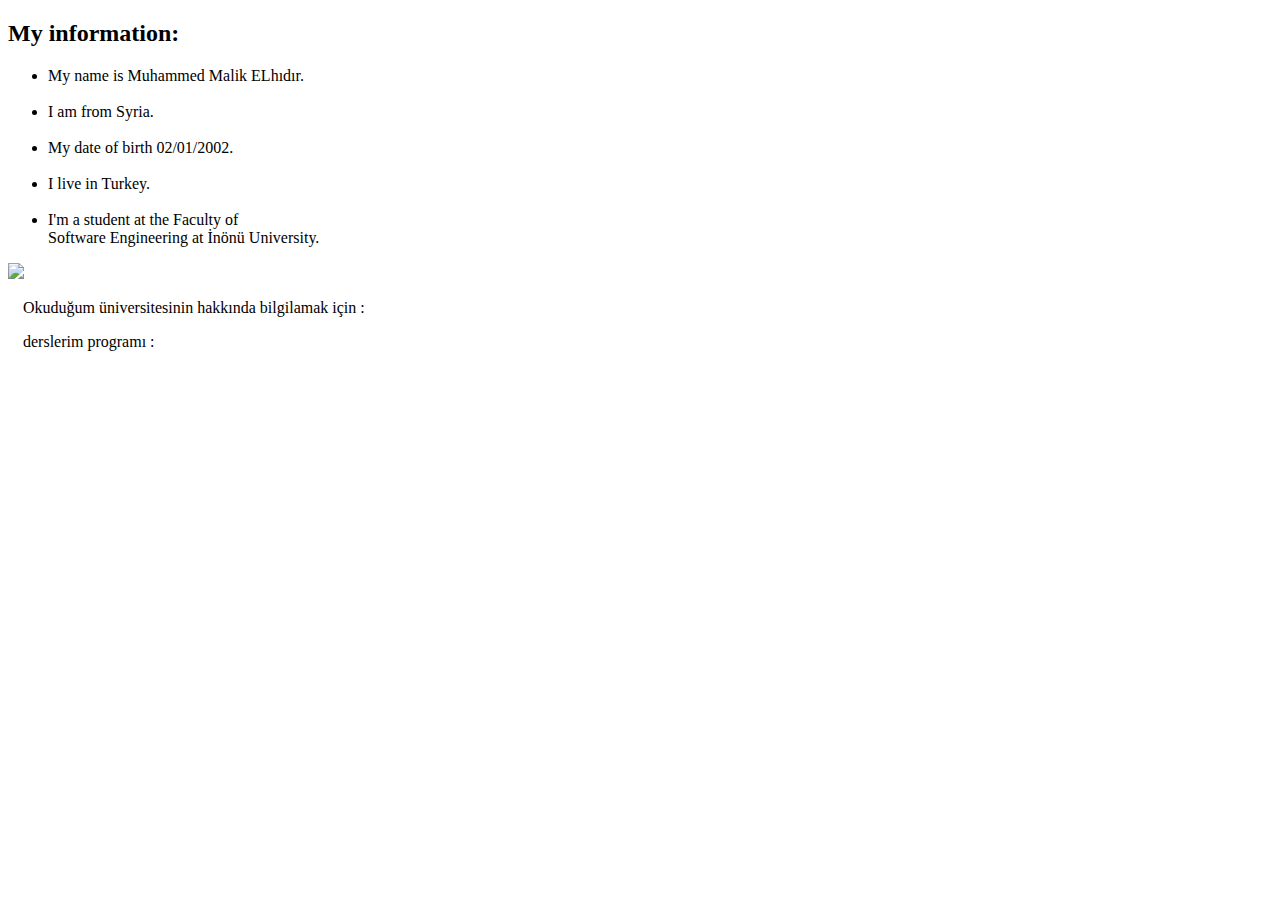
==== aboutme.html @ b2be9656 "Add files via upload" ====
<!DOCTYPE html>
<html>
    <head>
        <meta charset="UTF-8">
        <title>Hakmida</title>
        <link rel="stylesheet" href="/css/AboutMe.css">
    </head>
    <body>
<h2>My information:</h2>
        <ul>
            <li>My name is Muhammed Malik ELhıdır.</li>
            <br>
            <li>I am from Syria.</li>
            <br>
            <li>My date of birth 02/01/2002.</li>
            <br>
            <li>I live in Turkey.</li>
            <br>
            <li>I'm a student at the Faculty of <br> Software Engineering at İnönü University.</li>
        </ul>
        <img src="/media/ME.jpg" class="my_photo" >

        <p style="margin-left: 15px;">Okuduğum üniversitesinin hakkında bilgilamak için :</p>

        <a class="hakinda" 
        style="color:white;position: absolute; 
        margin-top: -43px;
        left: 500px;"
         href="/İNÜ_Hakkında.html"
          target="_blank" 
          title="inönü üniversitesinin hakında bilgiler bilmek için tıkla">
          İNÜ HAKINDA
      </a>
      <p style="margin-left: 15px;">derslerim programı :</p>
      <a
      style="position: absolute;color: white; 
         margin-top: -38px;
        left: 210px;"
      target="_blank"
      href="/DersProgrami.html"
      title="hafta ders programı görmek için tıkla"
      >DERS PROGRAMI</a>
    </body>
</html>
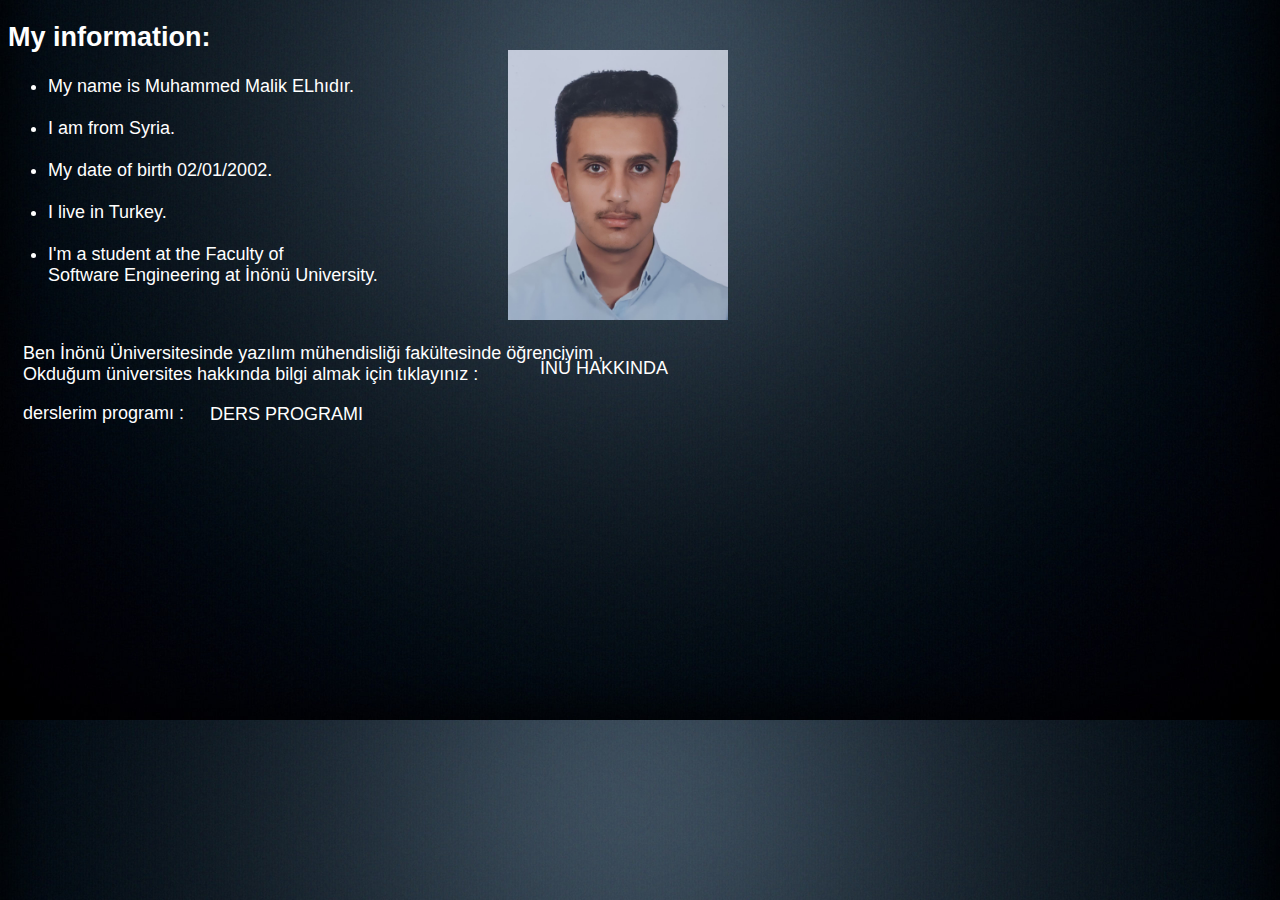
==== commit 41ed1f4a: "1" ====
--- a/aboutme.html
+++ b/aboutme.html
@@ -20,22 +20,23 @@
         </ul>
         <img src="/media/ME.jpg" class="my_photo" >
 
-        <p style="margin-left: 15px;">Okuduğum üniversitesinin hakkında bilgilamak için :</p>
+        <p style="margin-left: 15px;">Ben İnönü Üniversitesinde yazılım mühendisliği fakültesinde öğrenciyim ,<br>Okduğum üniversites hakkında bilgi almak için tıklayınız :</p>
 
         <a class="hakinda" 
         style="color:white;position: absolute; 
-        margin-top: -43px;
-        left: 500px;"
-         href="/İNÜ_Hakkında.html"
-          target="_blank" 
+            margin-top: -45px;
+            left: 540px;text-decoration: none;"
+            href="/İNÜ_Hakkında.html"
+            target="_blank" 
           title="inönü üniversitesinin hakında bilgiler bilmek için tıkla">
-          İNÜ HAKINDA
+          İNÜ HAKKINDA
       </a>
       <p style="margin-left: 15px;">derslerim programı :</p>
       <a
       style="position: absolute;color: white; 
          margin-top: -38px;
-        left: 210px;"
+        left: 210px;
+        text-decoration: none;"
       target="_blank"
       href="/DersProgrami.html"
       title="hafta ders programı görmek için tıkla"
--- a/css/AboutMe.css
+++ b/css/AboutMe.css
@@ -0,0 +1,16 @@
+html {
+  background-image: url(/media/new_1.jpg);
+  background-size: cover;
+  color: white;
+  font-size: large;
+  font-family: "Lucida Sans", "Lucida Sans Regular", "Lucida Grande",
+    "Lucida Sans Unicode", Geneva, Verdana, sans-serif;
+}
+.my_photo {
+  width: 220px;
+  margin-left: 500px;
+  margin-top: -600px;
+}
+ul {
+  text-align: justify;
+}
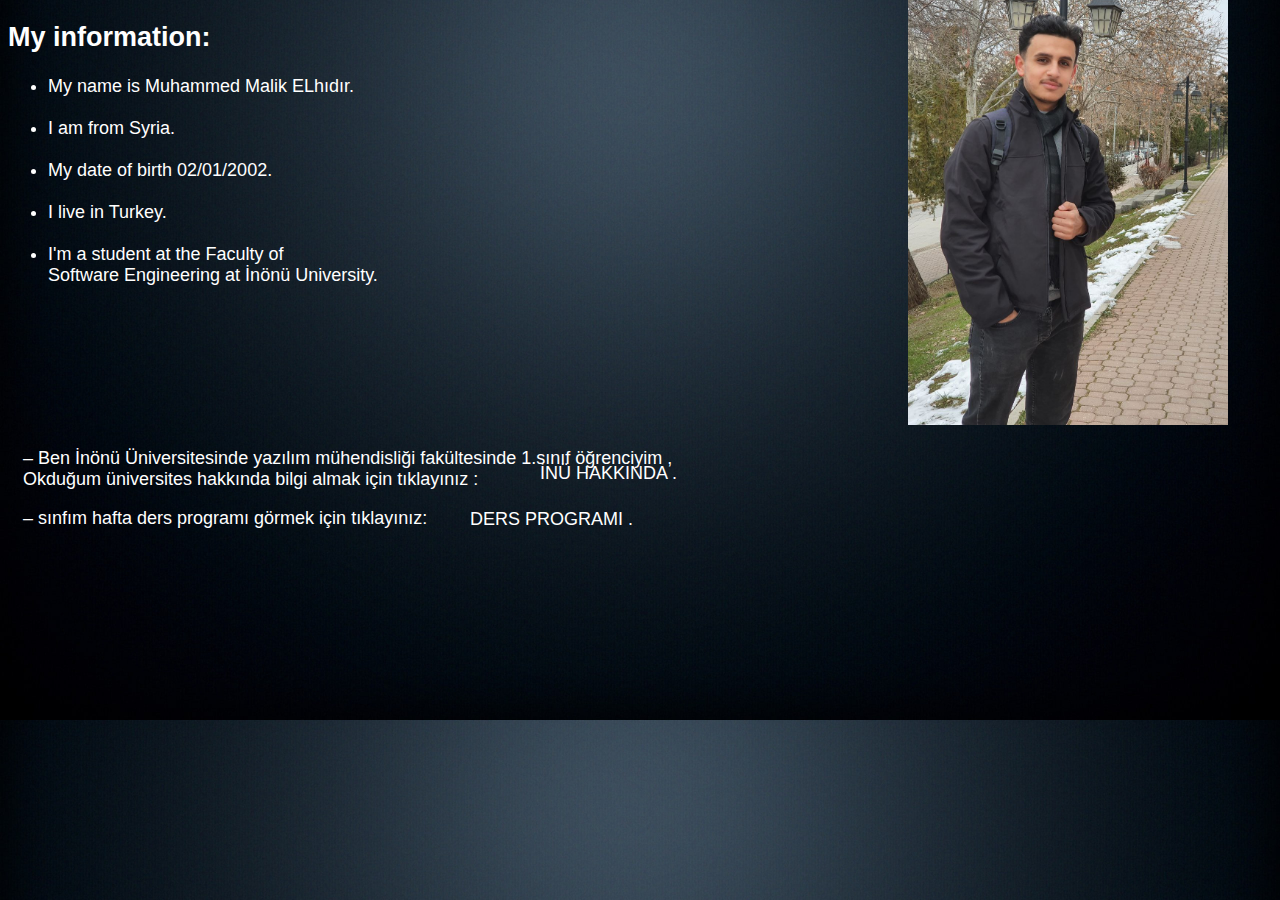
==== commit 7f2470d4: "5" ====
--- a/aboutme.html
+++ b/aboutme.html
@@ -18,9 +18,9 @@
             <br>
             <li>I'm a student at the Faculty of <br> Software Engineering at İnönü University.</li>
         </ul>
-        <img src="/media/ME.jpg" class="my_photo" >
+        <img src="/media/photo_2022-04-11_03-19-38.jpg" class="my_photo" >
 
-        <p style="margin-left: 15px;">Ben İnönü Üniversitesinde yazılım mühendisliği fakültesinde öğrenciyim ,<br>Okduğum üniversites hakkında bilgi almak için tıklayınız :</p>
+        <p style="margin-left: 15px;">– Ben İnönü Üniversitesinde yazılım mühendisliği fakültesinde 1.sınıf öğrenciyim ,<br>Okduğum üniversites hakkında bilgi almak için tıklayınız :</p>
 
         <a class="hakinda" 
         style="color:white;position: absolute; 
@@ -28,18 +28,18 @@
             left: 540px;text-decoration: none;"
             href="/İNÜ_Hakkında.html"
             target="_blank" 
-          title="inönü üniversitesinin hakında bilgiler bilmek için tıkla">
-          İNÜ HAKKINDA
-      </a>
-      <p style="margin-left: 15px;">derslerim programı :</p>
-      <a
-      style="position: absolute;color: white; 
-         margin-top: -38px;
-        left: 210px;
-        text-decoration: none;"
-      target="_blank"
-      href="/DersProgrami.html"
-      title="hafta ders programı görmek için tıkla"
-      >DERS PROGRAMI</a>
+            title="inönü üniversitesinin hakında bilgiler bilmek için tıkla">
+            İNÜ HAKKINDA .
+        </a>
+        <p style="margin-left: 15px;">– sınfım hafta ders programı görmek için tıklayınız:</p>
+        <a
+        style="position: absolute;color: white; 
+            margin-top: -38px;
+            left: 470px;
+            text-decoration: none;"
+            target="_blank"
+            href="/DersProgrami.html"
+            title="hafta ders programı görmek için tıkla"
+        >DERS PROGRAMI .</a>
     </body>
 </html>--- a/css/AboutMe.css
+++ b/css/AboutMe.css
@@ -7,9 +7,9 @@
     "Lucida Sans Unicode", Geneva, Verdana, sans-serif;
 }
 .my_photo {
-  width: 220px;
-  margin-left: 500px;
-  margin-top: -600px;
+  width: 320px;
+  margin-left: 900px;
+  margin-top: -350px;
 }
 ul {
   text-align: justify;
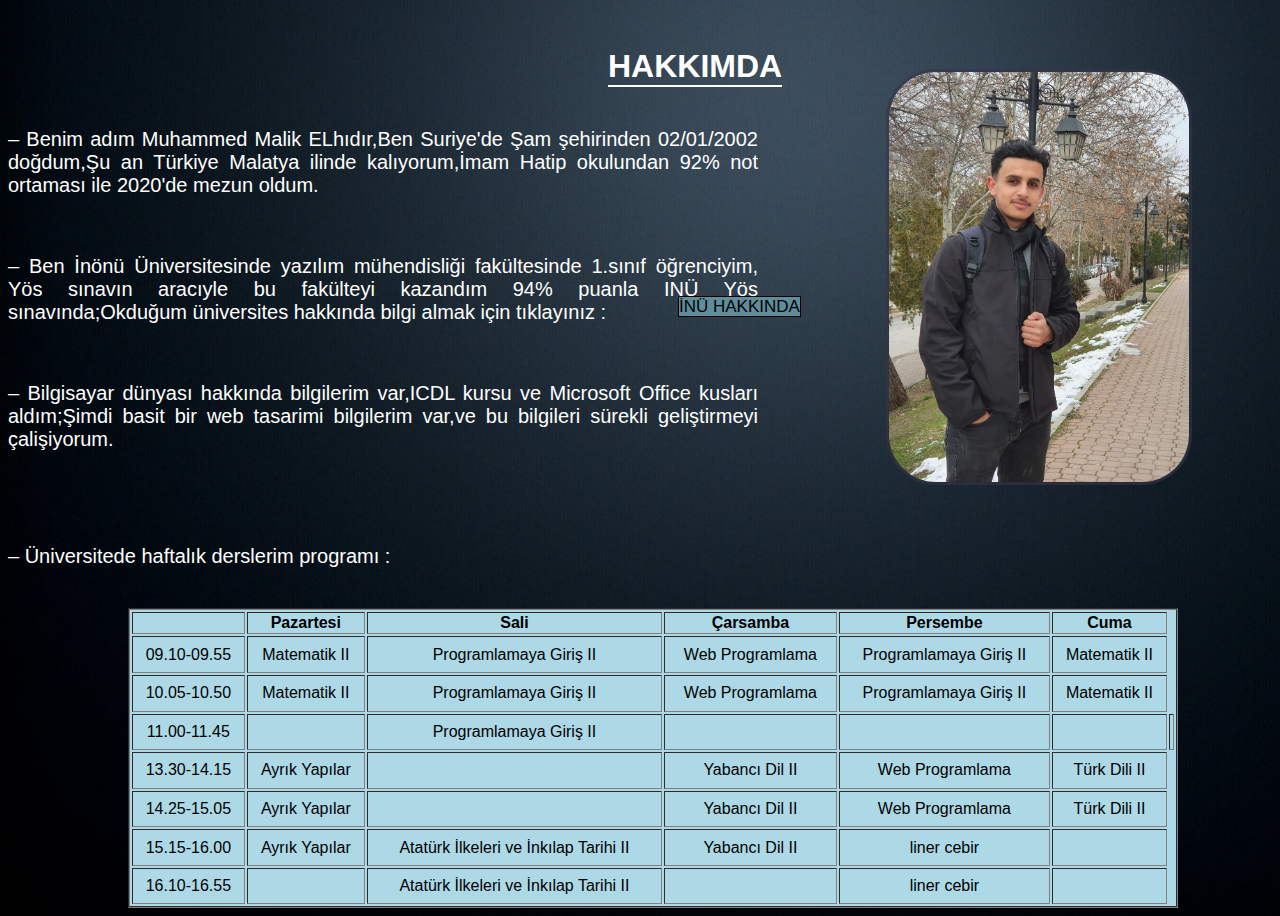
==== commit b37e9d6f: "yeni yenilenme" ====
--- a/aboutme.html
+++ b/aboutme.html
@@ -2,44 +2,101 @@
 <html>
     <head>
         <meta charset="UTF-8">
-        <title>Hakmida</title>
+        <title>Hakkmida</title>
+        
         <link rel="stylesheet" href="/css/AboutMe.css">
+
     </head>
     <body>
-<h2>My information:</h2>
-        <ul>
-            <li>My name is Muhammed Malik ELhıdır.</li>
-            <br>
-            <li>I am from Syria.</li>
-            <br>
-            <li>My date of birth 02/01/2002.</li>
-            <br>
-            <li>I live in Turkey.</li>
-            <br>
-            <li>I'm a student at the Faculty of <br> Software Engineering at İnönü University.</li>
-        </ul>
-        <img src="/media/photo_2022-04-11_03-19-38.jpg" class="my_photo" >
-
-        <p style="margin-left: 15px;">– Ben İnönü Üniversitesinde yazılım mühendisliği fakültesinde 1.sınıf öğrenciyim ,<br>Okduğum üniversites hakkında bilgi almak için tıklayınız :</p>
-
-        <a class="hakinda" 
-        style="color:white;position: absolute; 
-            margin-top: -45px;
-            left: 540px;text-decoration: none;"
+    <h1>HAKKIMDA</h1>
+       <!-- -->
+        <p class="metin1">– Benim adım Muhammed Malik ELhıdır,Ben Suriye'de Şam şehirinden 02/01/2002 doğdum,Şu an Türkiye Malatya ilinde kalıyorum,İmam Hatip okulundan 92% not ortaması ile 2020'de mezun oldum. </p>
+        
+        <br>
+        <p>– Ben İnönü Üniversitesinde yazılım mühendisliği fakültesinde 1.sınıf öğrenciyim, Yös sınavın aracıyle bu fakülteyi kazandım  94% puanla INÜ Yös sınavında;Okduğum üniversites hakkında bilgi almak için tıklayınız :</p>
+        <a class="inu_hakinda"
             href="/İNÜ_Hakkında.html"
             target="_blank" 
             title="inönü üniversitesinin hakında bilgiler bilmek için tıkla">
-            İNÜ HAKKINDA .
+            <span id="buton">İNÜ HAKKINDA</span>
         </a>
-        <p style="margin-left: 15px;">– sınfım hafta ders programı görmek için tıklayınız:</p>
-        <a
-        style="position: absolute;color: white; 
-            margin-top: -38px;
-            left: 470px;
-            text-decoration: none;"
-            target="_blank"
-            href="/DersProgrami.html"
-            title="hafta ders programı görmek için tıkla"
-        >DERS PROGRAMI .</a>
+        <br>
+        <p>– Bilgisayar dünyası hakkında bilgilerim var,ICDL kursu ve Microsoft Office kusları aldım;Şimdi basit bir web tasarimi  bilgilerim var,ve bu bilgileri sürekli geliştirmeyi çalişiyorum. </p>
+        <br>
+        <img src="/media/me (2).jpg" class="my_photo" >
+        <br><br>
+        <p>– Üniversitede  haftalık derslerim programı :</p>
+        <table class="tab" border="1" >
+            <thead>
+                <tr>
+                    <th></th>
+                    <th>Pazartesi</th>
+                    <th>Sali</th>
+                    <th>Çarsamba</th>
+                    <th>Persembe</th>
+                    <th >Cuma </th>
+                </tr>
+            </thead>
+            <tbody >
+        <tr>
+            <td>09.10-09.55</td>
+            <td>Matematik II</td>
+            <td>Programlamaya Giriş II</td>
+            <td>Web Programlama</td>
+            <td>Programlamaya Giriş II</td>
+            <td>Matematik II</td>
+        </tr>
+        <tr>
+            <td>10.05-10.50</td>
+            <td>Matematik II</td>
+            <td>Programlamaya Giriş II</td>
+            <td>Web Programlama</td>
+            <td>Programlamaya Giriş II</td>
+            <td>Matematik II</td>
+        </tr>
+        <tr>
+            <td>11.00-11.45</td>
+            <td></td>
+            <td>Programlamaya Giriş II</td>
+            <td></td>
+            <td></td>
+            <td ></td>
+            <td></td>
+        </tr>
+        <tr>
+            <td>13.30-14.15</td>
+            <td>Ayrık Yapılar</td>
+            <td ></td>
+            <td>Yabancı Dil II</td>
+            <td>Web Programlama</td>
+            <td>Türk Dili II</td>
+        </tr> 
+        <tr>
+            <td>14.25-15.05</td>
+            <td>Ayrık Yapılar</td>
+            <td ></td>
+            <td>Yabancı Dil II</td>
+            <td> Web Programlama</td>
+            <td >Türk Dili II</td>
+        </tr>
+        <tr>
+            <td>15.15-16.00</td>
+            <td>Ayrık Yapılar</td>
+            <td>Atatürk İlkeleri ve İnkılap Tarihi II</td>
+            <td>Yabancı Dil II</td>
+            <td> liner cebir</td>
+            <td></td>
+        </tr>
+        <tr>
+            <td>16.10-16.55</td>
+            <td></td>
+            <td>Atatürk İlkeleri ve İnkılap Tarihi II</td>
+            <td></td>
+            <td>liner cebir</td>
+            <td></td>
+        </tr>
+            </tbody>
+        </table>
+    
     </body>
 </html>--- a/css/AboutMe.css
+++ b/css/AboutMe.css
@@ -2,15 +2,53 @@
   background-image: url(/media/new_1.jpg);
   background-size: cover;
   color: white;
-  font-size: large;
   font-family: "Lucida Sans", "Lucida Sans Regular", "Lucida Grande",
     "Lucida Sans Unicode", Geneva, Verdana, sans-serif;
 }
-.my_photo {
-  width: 320px;
-  margin-left: 900px;
-  margin-top: -350px;
+h1{
+  margin-left: 600px; 
+  margin-top: 40px; 
+  border-bottom: 2px solid white;
+  display: inline-block;
 }
-ul {
+p{
+  width: 750px;
+  font-size: 20px;
   text-align: justify;
 }
+.inu_hakinda{
+  color:white;
+  position: absolute; 
+  margin-top: -47px;
+  padding-left: 670px;
+  font-size: 17px;
+  text-decoration: none;
+}
+#buton{
+  color: black;
+  border: 1px solid black ;
+  background-color: rgb(95, 141, 156);
+}
+.my_photo {
+  float: right;
+  margin-top: -420px;
+  margin-right: 80px;
+  width: 300px;
+margin-bottom: 100px;
+  border-radius: 50px;
+  border: solid rgba(54, 51, 71, 0.603);
+}
+
+.tab{
+  margin-top: 40px;
+  border-style: groove;
+  border-width: 2px;
+  background-color: lightblue;
+  margin-left: 120px;
+  width: 1050px;
+  height: 300px;
+  color: black;
+}
+td{
+  text-align: center;
+}
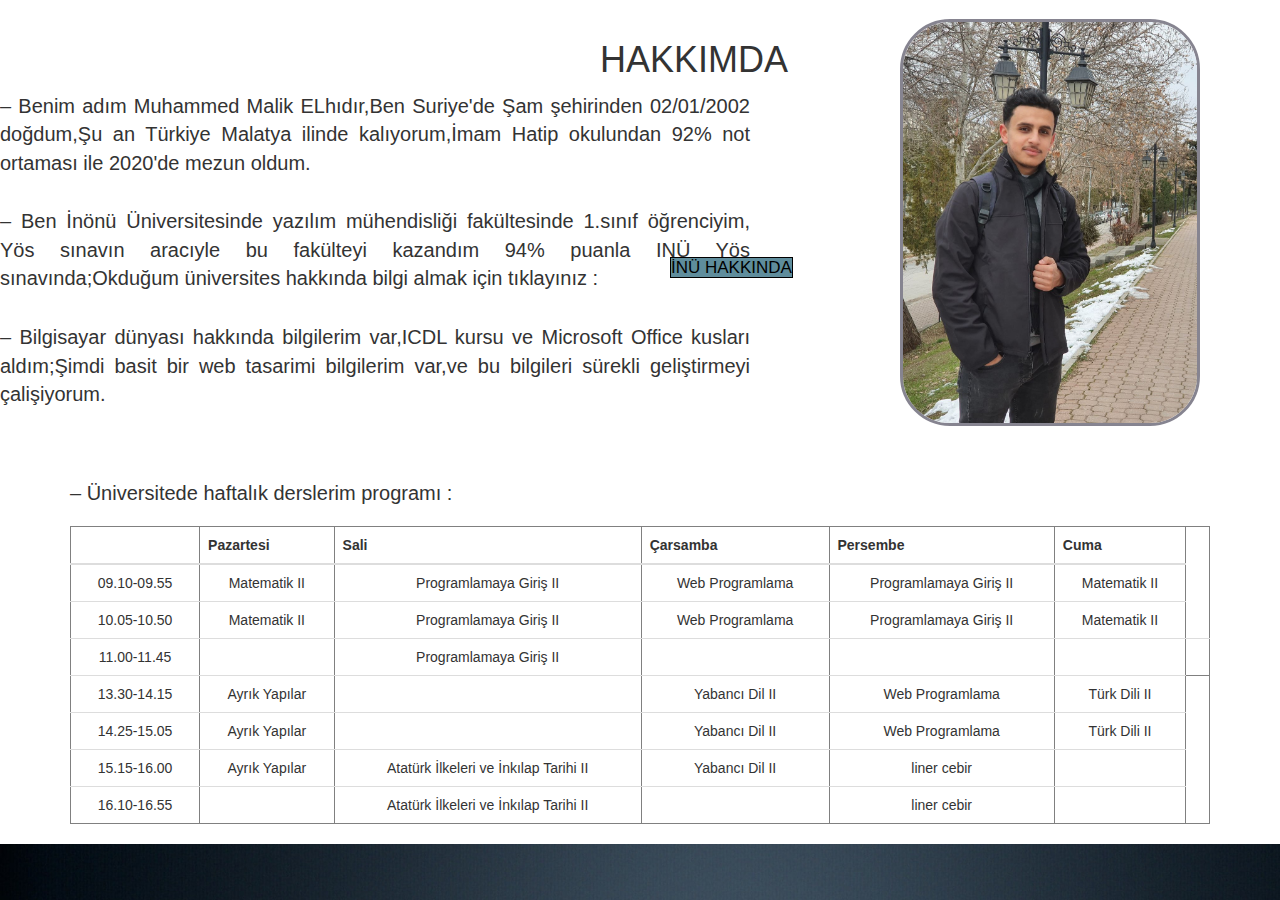
==== commit c33ceaf9: "finel" ====
--- a/aboutme.html
+++ b/aboutme.html
@@ -3,9 +3,10 @@
     <head>
         <meta charset="UTF-8">
         <title>Hakkmida</title>
-        
+        <link rel="stylesheet" href="https://maxcdn.bootstrapcdn.com/bootstrap/3.4.1/css/bootstrap.min.css">
+        <script src="https://ajax.googleapis.com/ajax/libs/jquery/3.6.0/jquery.min.js"></script>
         <link rel="stylesheet" href="/css/AboutMe.css">
-
+       
     </head>
     <body>
     <h1>HAKKIMDA</h1>
@@ -25,8 +26,9 @@
         <br>
         <img src="/media/me (2).jpg" class="my_photo" >
         <br><br>
+        <div class="container">
         <p>– Üniversitede  haftalık derslerim programı :</p>
-        <table class="tab" border="1" >
+        <table class="table" border="1" >
             <thead>
                 <tr>
                     <th></th>
@@ -97,6 +99,6 @@
         </tr>
             </tbody>
         </table>
-    
+    </div>
     </body>
 </html>--- a/css/AboutMe.css
+++ b/css/AboutMe.css
@@ -1,5 +1,6 @@
 html {
   background-image: url(/media/new_1.jpg);
+  scroll-behavior: smooth;
   background-size: cover;
   color: white;
   font-family: "Lucida Sans", "Lucida Sans Regular", "Lucida Grande",
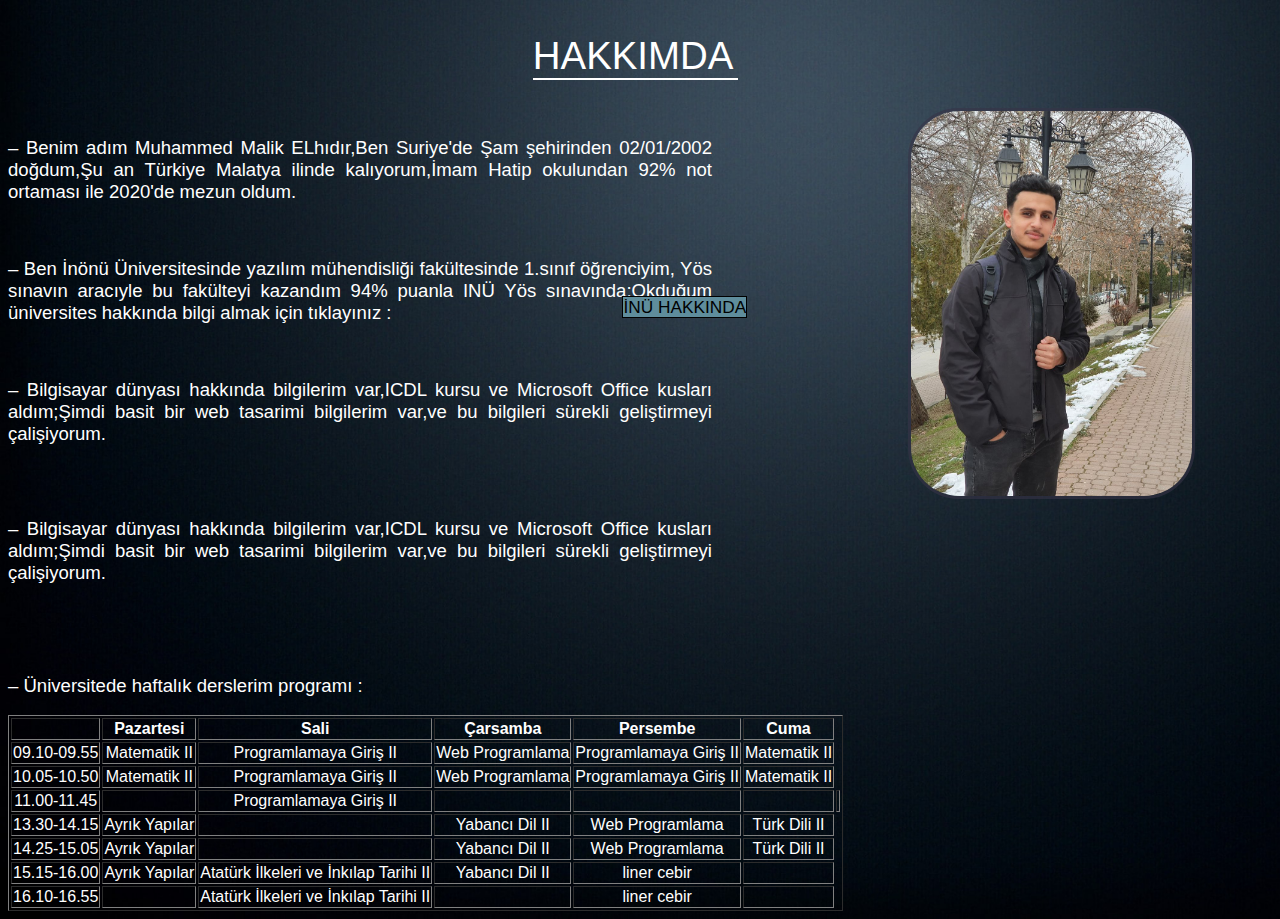
==== commit 81b8b3d7: "finel" ====
--- a/aboutme.html
+++ b/aboutme.html
@@ -3,14 +3,13 @@
     <head>
         <meta charset="UTF-8">
         <title>Hakkmida</title>
-        <link rel="stylesheet" href="https://maxcdn.bootstrapcdn.com/bootstrap/3.4.1/css/bootstrap.min.css">
-        <script src="https://ajax.googleapis.com/ajax/libs/jquery/3.6.0/jquery.min.js"></script>
-        <link rel="stylesheet" href="/css/AboutMe.css">
+       <!-- <link rel="stylesheet" href="https://maxcdn.bootstrapcdn.com/bootstrap/3.4.1/css/bootstrap.min.css">
+        <script src="https://ajax.googleapis.com/ajax/libs/jquery/3.6.0/jquery.min.js"></script>-->
+        <link rel="stylesheet" href="/css/AboutMe.css"> 
        
     </head>
     <body>
-    <h1>HAKKIMDA</h1>
-       <!-- -->
+    <p class="bas">HAKKIMDA</p>
         <p class="metin1">– Benim adım Muhammed Malik ELhıdır,Ben Suriye'de Şam şehirinden 02/01/2002 doğdum,Şu an Türkiye Malatya ilinde kalıyorum,İmam Hatip okulundan 92% not ortaması ile 2020'de mezun oldum. </p>
         
         <br>
@@ -21,6 +20,9 @@
             title="inönü üniversitesinin hakında bilgiler bilmek için tıkla">
             <span id="buton">İNÜ HAKKINDA</span>
         </a>
+        <br>
+        <p>– Bilgisayar dünyası hakkında bilgilerim var,ICDL kursu ve Microsoft Office kusları aldım;Şimdi basit bir web tasarimi  bilgilerim var,ve bu bilgileri sürekli geliştirmeyi çalişiyorum. </p>
+        <br>
         <br>
         <p>– Bilgisayar dünyası hakkında bilgilerim var,ICDL kursu ve Microsoft Office kusları aldım;Şimdi basit bir web tasarimi  bilgilerim var,ve bu bilgileri sürekli geliştirmeyi çalişiyorum. </p>
         <br>
--- a/css/AboutMe.css
+++ b/css/AboutMe.css
@@ -6,42 +6,44 @@
   font-family: "Lucida Sans", "Lucida Sans Regular", "Lucida Grande",
     "Lucida Sans Unicode", Geneva, Verdana, sans-serif;
 }
-h1{
-  margin-left: 600px; 
-  margin-top: 40px; 
-  border-bottom: 2px solid white;
+.bas{
+  width: 16vw;
+  margin-left: 41vw; 
+  margin-top: 2vw; 
+  font-size: 3vw;
+  border-bottom: 0.2vw solid white;
   display: inline-block;
 }
 p{
-  width: 750px;
-  font-size: 20px;
+  width: 55vw;
+  font-size: 1.45vw;
   text-align: justify;
 }
 .inu_hakinda{
   color:white;
   position: absolute; 
-  margin-top: -47px;
-  padding-left: 670px;
-  font-size: 17px;
+  margin-top: -3.5vw;
+  padding-left: 48vw;
+  font-size: 1.35vw;
   text-decoration: none;
 }
 #buton{
   color: black;
-  border: 1px solid black ;
+  border: 0.1vw solid black ;
   background-color: rgb(95, 141, 156);
 }
 .my_photo {
   float: right;
-  margin-top: -420px;
-  margin-right: 80px;
-  width: 300px;
-margin-bottom: 100px;
-  border-radius: 50px;
+  margin-top: -40vw;
+  margin-right: 6vw;
+  width: 22vw;
+margin-bottom: 7vw;
+  border-radius: 4vw;
   border: solid rgba(54, 51, 71, 0.603);
 }
 
 .tab{
-  margin-top: 40px;
+  margin-top: 4vw;
   border-style: groove;
   border-width: 2px;
   background-color: lightblue;
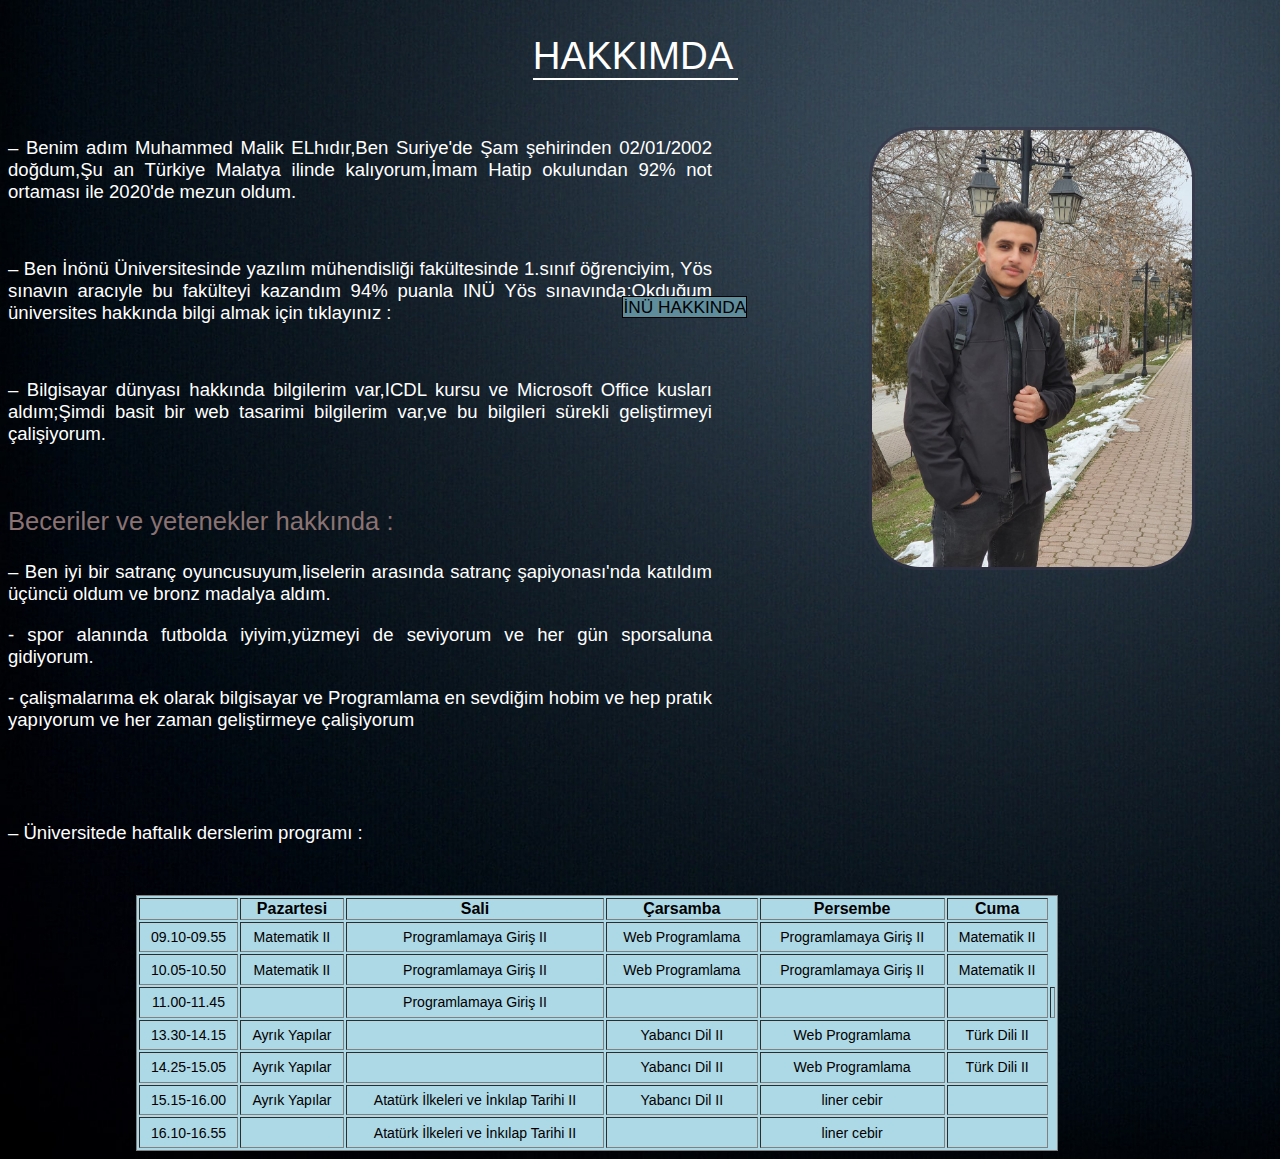
==== commit 47c5ffd4: "finel" ====
--- a/aboutme.html
+++ b/aboutme.html
@@ -3,8 +3,7 @@
     <head>
         <meta charset="UTF-8">
         <title>Hakkmida</title>
-       <!-- <link rel="stylesheet" href="https://maxcdn.bootstrapcdn.com/bootstrap/3.4.1/css/bootstrap.min.css">
-        <script src="https://ajax.googleapis.com/ajax/libs/jquery/3.6.0/jquery.min.js"></script>-->
+
         <link rel="stylesheet" href="/css/AboutMe.css"> 
        
     </head>
@@ -23,14 +22,17 @@
         <br>
         <p>– Bilgisayar dünyası hakkında bilgilerim var,ICDL kursu ve Microsoft Office kusları aldım;Şimdi basit bir web tasarimi  bilgilerim var,ve bu bilgileri sürekli geliştirmeyi çalişiyorum. </p>
         <br>
+        <p style="font-size: 2vw ;color: rgb(139, 115, 115);"> Beceriler ve yetenekler hakkında : </p>
+        <p>– Ben iyi bir satranç oyuncusuyum,liselerin arasında satranç şapiyonası'nda katıldım üçüncü oldum ve bronz madalya aldım.</p>
+        <p>- spor alanında futbolda iyiyim,yüzmeyi de seviyorum ve her gün sporsaluna gidiyorum.</p>
+        <p>- çalişmalarıma ek olarak bilgisayar ve Programlama en sevdiğim hobim ve hep pratık yapıyorum ve her zaman geliştirmeye çalişiyorum</p>
         <br>
-        <p>– Bilgisayar dünyası hakkında bilgilerim var,ICDL kursu ve Microsoft Office kusları aldım;Şimdi basit bir web tasarimi  bilgilerim var,ve bu bilgileri sürekli geliştirmeyi çalişiyorum. </p>
-        <br>
+        
         <img src="/media/me (2).jpg" class="my_photo" >
         <br><br>
         <div class="container">
         <p>– Üniversitede  haftalık derslerim programı :</p>
-        <table class="table" border="1" >
+        <table class="tab" border="1" >
             <thead>
                 <tr>
                     <th></th>
--- a/css/AboutMe.css
+++ b/css/AboutMe.css
@@ -1,5 +1,5 @@
 html {
-  background-image: url(/media/new_1.jpg);
+  background-image: url(/media/background.jpg);
   scroll-behavior: smooth;
   background-size: cover;
   color: white;
@@ -34,9 +34,9 @@
 }
 .my_photo {
   float: right;
-  margin-top: -40vw;
+  margin-top: -50vw;
   margin-right: 6vw;
-  width: 22vw;
+  width: 25vw;
 margin-bottom: 7vw;
   border-radius: 4vw;
   border: solid rgba(54, 51, 71, 0.603);
@@ -45,13 +45,14 @@
 .tab{
   margin-top: 4vw;
   border-style: groove;
-  border-width: 2px;
+  border-width: 0.1vw;
   background-color: lightblue;
-  margin-left: 120px;
-  width: 1050px;
-  height: 300px;
+  margin-left: 10vw;
+  width: 72vw;
+  height: 20vw;
   color: black;
 }
 td{
   text-align: center;
+  font-size: 1.1vw;
 }
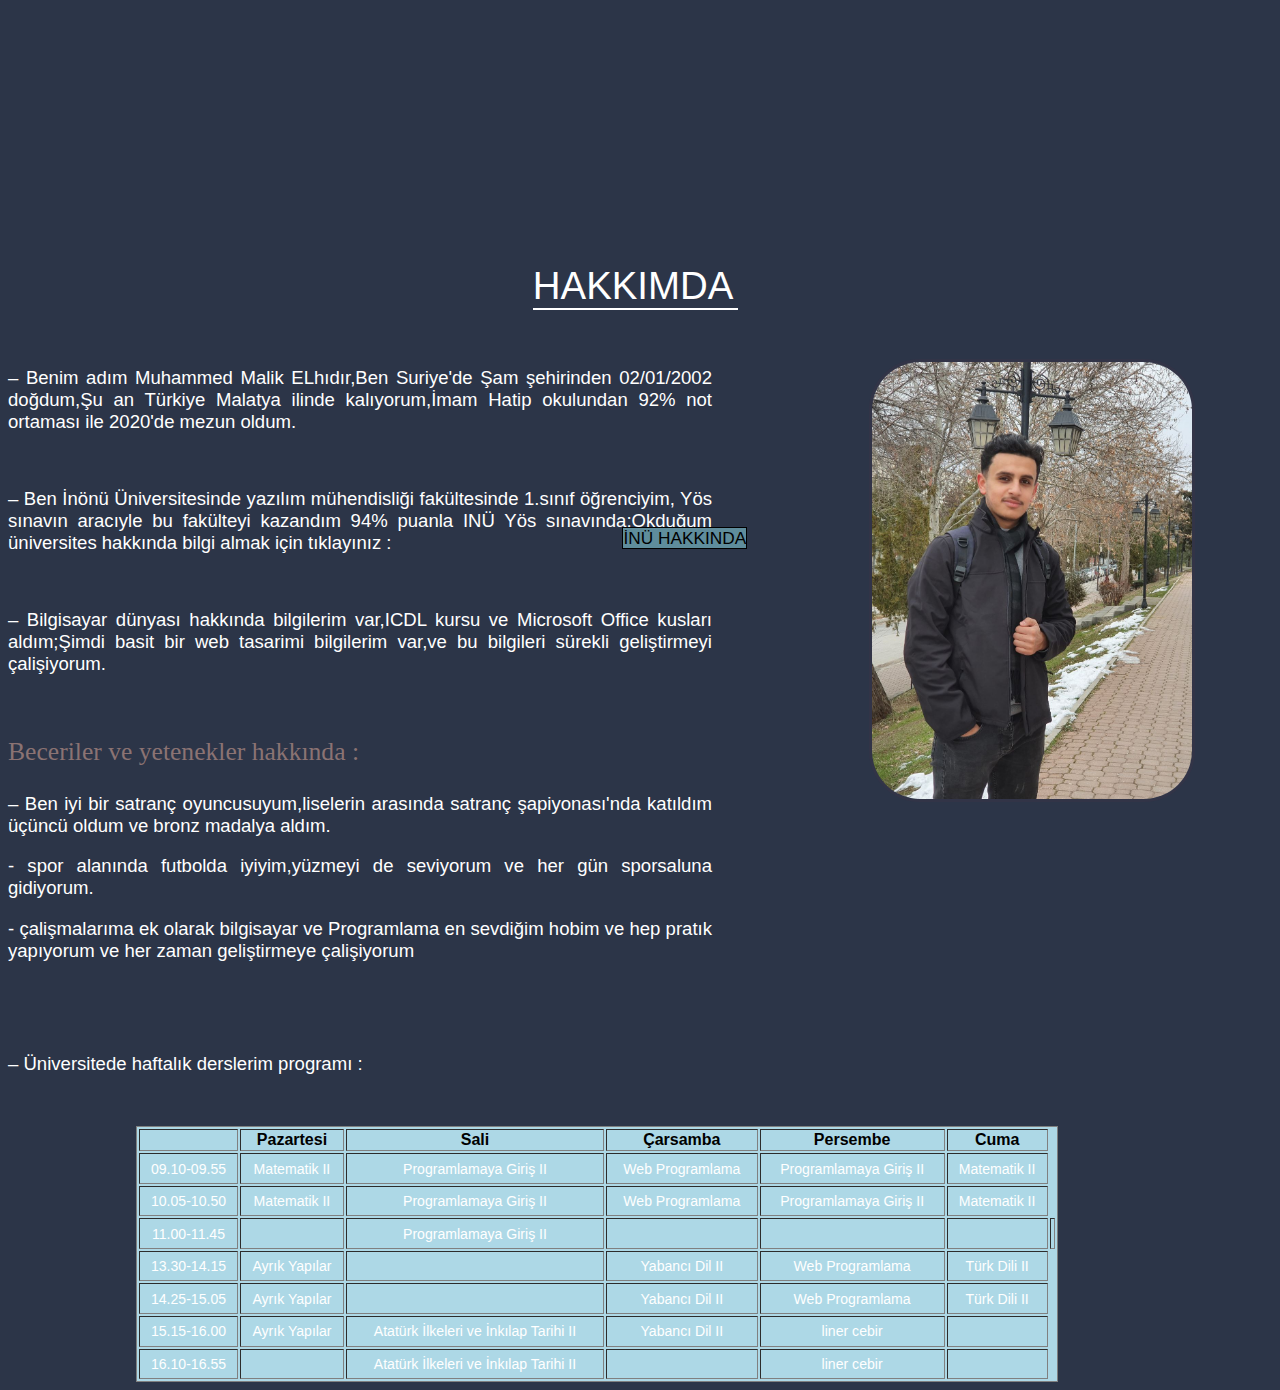
==== commit 89777d1a: "finel" ====
--- a/aboutme.html
+++ b/aboutme.html
@@ -12,7 +12,7 @@
         <p class="metin1">– Benim adım Muhammed Malik ELhıdır,Ben Suriye'de Şam şehirinden 02/01/2002 doğdum,Şu an Türkiye Malatya ilinde kalıyorum,İmam Hatip okulundan 92% not ortaması ile 2020'de mezun oldum. </p>
         
         <br>
-        <p>– Ben İnönü Üniversitesinde yazılım mühendisliği fakültesinde 1.sınıf öğrenciyim, Yös sınavın aracıyle bu fakülteyi kazandım  94% puanla INÜ Yös sınavında;Okduğum üniversites hakkında bilgi almak için tıklayınız :</p>
+        <p class="hak">– Ben İnönü Üniversitesinde yazılım mühendisliği fakültesinde 1.sınıf öğrenciyim, Yös sınavın aracıyle bu fakülteyi kazandım  94% puanla INÜ Yös sınavında;Okduğum üniversites hakkında bilgi almak için tıklayınız :</p>
         <a class="inu_hakinda"
             href="/İNÜ_Hakkında.html"
             target="_blank" 
@@ -20,18 +20,18 @@
             <span id="buton">İNÜ HAKKINDA</span>
         </a>
         <br>
-        <p>– Bilgisayar dünyası hakkında bilgilerim var,ICDL kursu ve Microsoft Office kusları aldım;Şimdi basit bir web tasarimi  bilgilerim var,ve bu bilgileri sürekli geliştirmeyi çalişiyorum. </p>
+        <p class="hak">– Bilgisayar dünyası hakkında bilgilerim var,ICDL kursu ve Microsoft Office kusları aldım;Şimdi basit bir web tasarimi  bilgilerim var,ve bu bilgileri sürekli geliştirmeyi çalişiyorum. </p>
         <br>
         <p style="font-size: 2vw ;color: rgb(139, 115, 115);"> Beceriler ve yetenekler hakkında : </p>
-        <p>– Ben iyi bir satranç oyuncusuyum,liselerin arasında satranç şapiyonası'nda katıldım üçüncü oldum ve bronz madalya aldım.</p>
-        <p>- spor alanında futbolda iyiyim,yüzmeyi de seviyorum ve her gün sporsaluna gidiyorum.</p>
-        <p>- çalişmalarıma ek olarak bilgisayar ve Programlama en sevdiğim hobim ve hep pratık yapıyorum ve her zaman geliştirmeye çalişiyorum</p>
+        <p class="hak">– Ben iyi bir satranç oyuncusuyum,liselerin arasında satranç şapiyonası'nda katıldım üçüncü oldum ve bronz madalya aldım.</p>
+        <p class="hak">- spor alanında futbolda iyiyim,yüzmeyi de seviyorum ve her gün sporsaluna gidiyorum.</p>
+        <p class="hak">- çalişmalarıma ek olarak bilgisayar ve Programlama en sevdiğim hobim ve hep pratık yapıyorum ve her zaman geliştirmeye çalişiyorum</p>
         <br>
         
         <img src="/media/me (2).jpg" class="my_photo" >
         <br><br>
         <div class="container">
-        <p>– Üniversitede  haftalık derslerim programı :</p>
+            <p class="hak">– Üniversitede  haftalık derslerim programı :</p>
         <table class="tab" border="1" >
             <thead>
                 <tr>
--- a/css/AboutMe.css
+++ b/css/AboutMe.css
@@ -1,23 +1,28 @@
 html {
-  background-image: url(/media/background.jpg);
+
+   background-color: rgba(0, 11, 34, 0.829);
   scroll-behavior: smooth;
   background-size: cover;
-  color: white;
-  font-family: "Lucida Sans", "Lucida Sans Regular", "Lucida Grande",
-    "Lucida Sans Unicode", Geneva, Verdana, sans-serif;
+  
 }
 .bas{
   width: 16vw;
   margin-left: 41vw; 
-  margin-top: 2vw; 
+  margin-top: 20vw; 
+  color: white;
   font-size: 3vw;
   border-bottom: 0.2vw solid white;
   display: inline-block;
+  font-family: "Lucida Sans", "Lucida Sans Regular", "Lucida Grande",
+    "Lucida Sans Unicode", Geneva, Verdana, sans-serif;
 }
-p{
+.hak,.metin1{
+  color: white;
   width: 55vw;
   font-size: 1.45vw;
   text-align: justify;
+  font-family: "Lucida Sans", "Lucida Sans Regular", "Lucida Grande",
+    "Lucida Sans Unicode", Geneva, Verdana, sans-serif;
 }
 .inu_hakinda{
   color:white;
@@ -26,12 +31,17 @@
   padding-left: 48vw;
   font-size: 1.35vw;
   text-decoration: none;
+  font-family: "Lucida Sans", "Lucida Sans Regular", "Lucida Grande",
+    "Lucida Sans Unicode", Geneva, Verdana, sans-serif;
 }
 #buton{
   color: black;
   border: 0.1vw solid black ;
   background-color: rgb(95, 141, 156);
+  font-family: "Lucida Sans", "Lucida Sans Regular", "Lucida Grande",
+  "Lucida Sans Unicode", Geneva, Verdana, sans-serif;
 }
+
 .my_photo {
   float: right;
   margin-top: -50vw;
@@ -51,8 +61,13 @@
   width: 72vw;
   height: 20vw;
   color: black;
+  font-family: "Lucida Sans", "Lucida Sans Regular", "Lucida Grande",
+  "Lucida Sans Unicode", Geneva, Verdana, sans-serif;
 }
 td{
+  color: white;
   text-align: center;
   font-size: 1.1vw;
+  font-family: "Lucida Sans", "Lucida Sans Regular", "Lucida Grande",
+    "Lucida Sans Unicode", Geneva, Verdana, sans-serif;
 }
